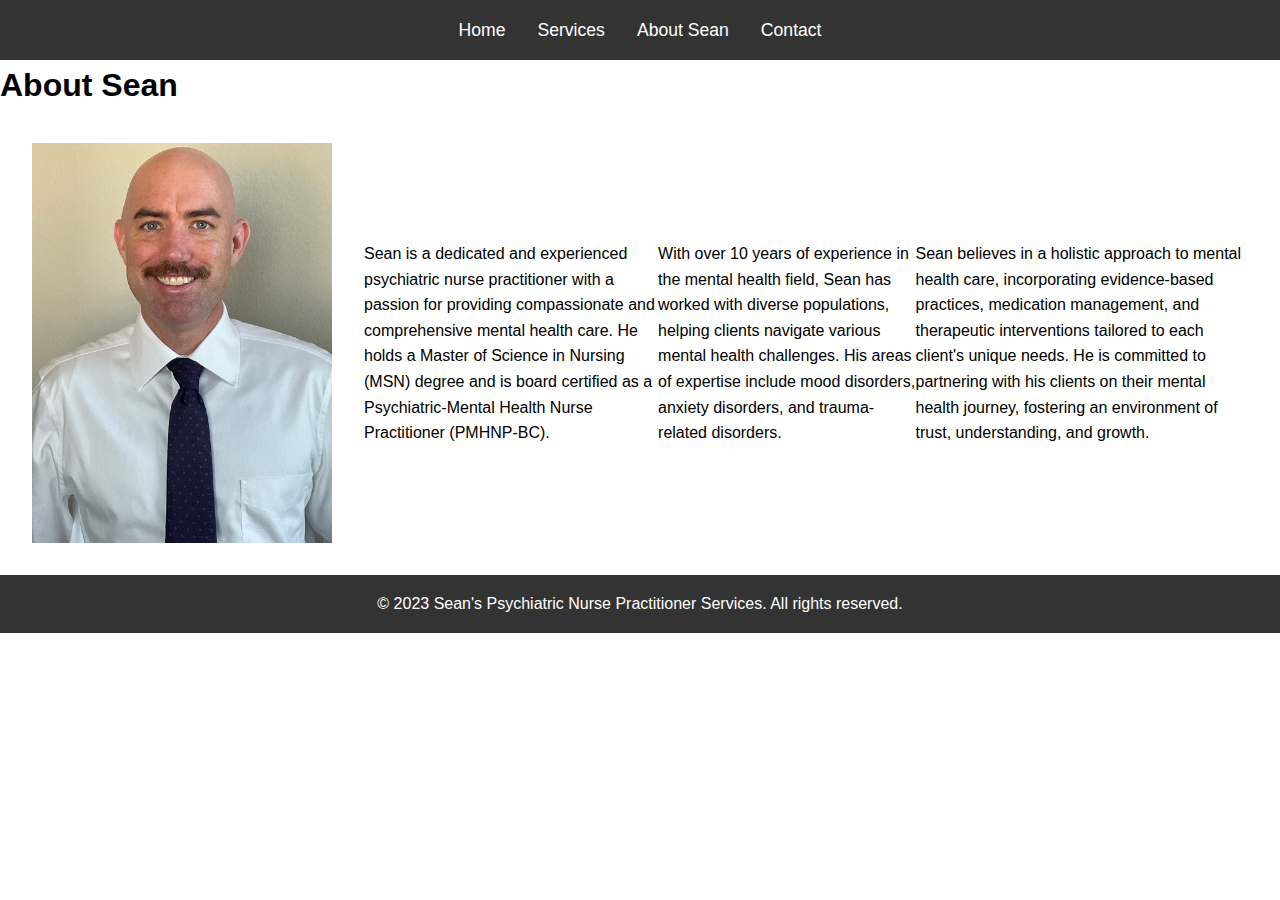
==== about.html @ 8e4c3760 "V2" ====
<!DOCTYPE html>
<html lang="en">
<head>
    <meta charset="UTF-8">
    <meta name="viewport" content="width=device-width, initial-scale=1.0">
    <title>About Sean | Sean's Psychiatric Nurse Practitioner Services</title>
    <link rel="stylesheet" href="assets/css/style.css">
</head>
<body>
    <header>
        <nav>
            <ul>
                <li><a href="index.html">Home</a></li>
                <li><a href="services.html">Services</a></li>
                <li><a href="about.html">About Sean</a></li>
                <li><a href="contact.html">Contact</a></li>
            </ul>
        </nav>
    </header>

    <main>
        <section class="about-sean">
            <h1>About Sean</h1>
            <div class="about-content">
                <img src="assets/images/sean.jpg" alt="Sean's Portrait" class="sean-portrait">
                <p>Sean is a dedicated and experienced psychiatric nurse practitioner with a passion for providing compassionate and comprehensive mental health care. He holds a Master of Science in Nursing (MSN) degree and is board certified as a Psychiatric-Mental Health Nurse Practitioner (PMHNP-BC).</p>

                <p>With over 10 years of experience in the mental health field, Sean has worked with diverse populations, helping clients navigate various mental health challenges. His areas of expertise include mood disorders, anxiety disorders, and trauma-related disorders.</p>

                <p>Sean believes in a holistic approach to mental health care, incorporating evidence-based practices, medication management, and therapeutic interventions tailored to each client's unique needs. He is committed to partnering with his clients on their mental health journey, fostering an environment of trust, understanding, and growth.</p>
            </div>
        </section>
    </main>

    <footer>
        <p>&copy; 2023 Sean's Psychiatric Nurse Practitioner Services. All rights reserved.</p>
    </footer>
</body>
</html>
---- assets/css/style.css ----
* {
    margin: 0;
    padding: 0;
    box-sizing: border-box;
}

body {
    font-family: Arial, sans-serif;
    line-height: 1.6;
}

header {
    background: #333;
    padding: 1rem;
}

nav ul {
    display: flex;
    justify-content: center;
    list-style: none;
}

nav ul li {
    margin: 0 1rem;
}

nav ul li a {
    color: #fff;
    text-decoration: none;
    font-size: 1.1rem;
}

nav ul li a:hover {
    text-decoration: underline;
}

.hero {
    background: linear-gradient(rgba(0, 0, 0, 0.4), rgba(0, 0, 0, 0.4)), url('../images/nurse_practitioner_background.jpg') no-repeat center center/cover;
    height: 100vh;
    display: flex;
    justify-content: center;
    align-items: center;
    flex-direction: column;
    text-align: center;
    color: #fff;
    padding: 0 2rem;
}

.hero h1 {
    font-size: 3rem;
    margin-bottom: 1rem;
}

.hero p {
    font-size: 1.5rem;
    margin-bottom: 1rem;
}

.cta-button {
    background: #333;
    color: #fff;
    font-size: 1.2rem;
    padding: 0.5rem 1rem;
    text-decoration: none;
    border-radius: 5px;
}

.cta-button:hover {
    background: #444;
}

footer {
    background: #333;
    color: #fff;
    padding: 1rem;
    text-align: center;
}

/* ... (existing styles) ... */

.about-content {
    display: flex;
    flex-direction: column;
    align-items: center;
    padding: 2rem;
}

.sean-portrait {
    width: 100%;
    max-width: 300px;
    height: auto;
    margin-bottom: 1rem;
}

/* Responsive layout for larger screens */
@media (min-width: 768px) {
    .about-content {
        flex-direction: row;
    }

    .sean-portrait {
        margin-right: 2rem;
        margin-bottom: 0;
    }
}

/* ... (remaining styles) ... */
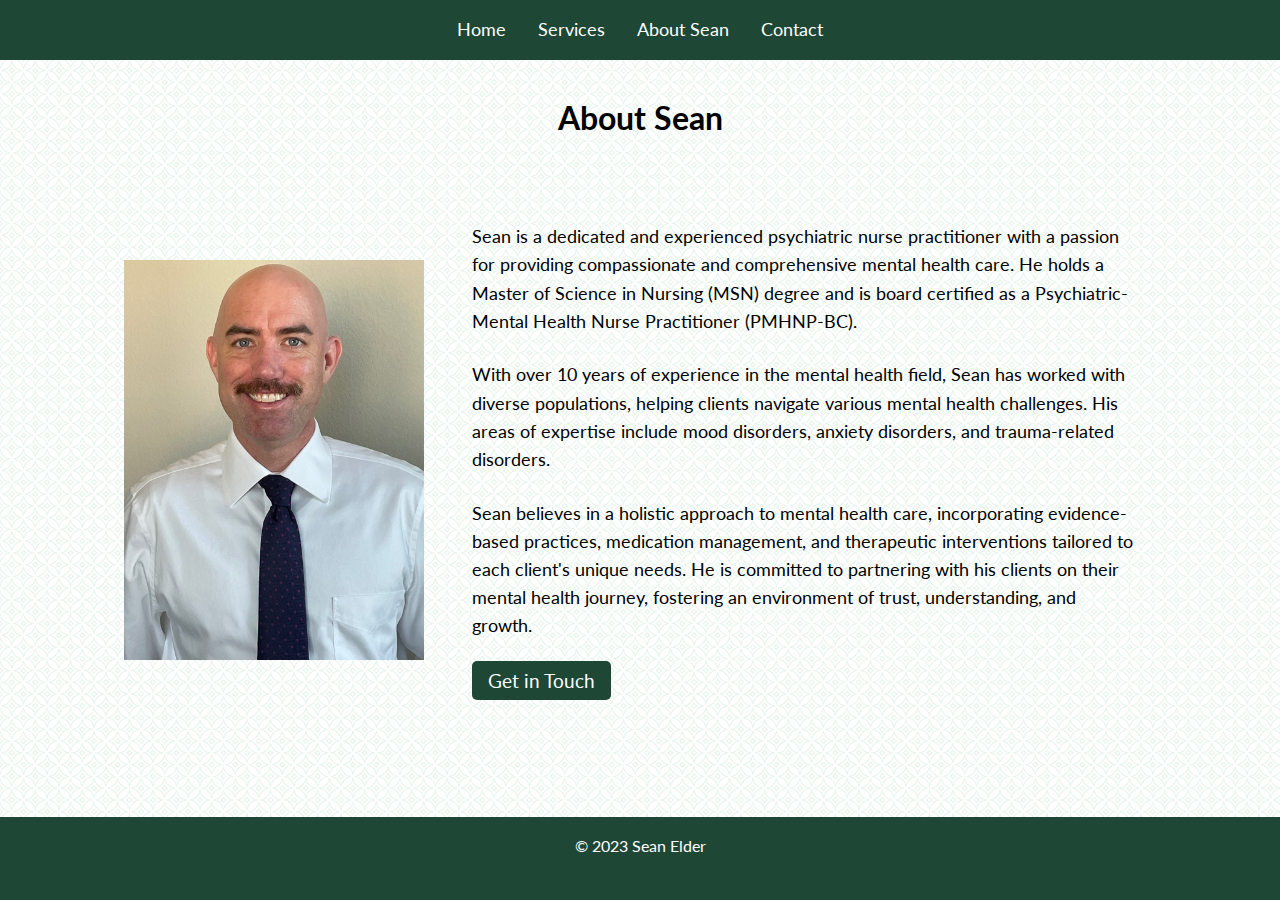
==== commit 60e3606d: "Updated design on About Page" ====
--- a/about.html
+++ b/about.html
@@ -5,8 +5,11 @@
     <meta name="viewport" content="width=device-width, initial-scale=1.0">
     <title>About Sean | Sean's Psychiatric Nurse Practitioner Services</title>
     <link rel="stylesheet" href="assets/css/style.css">
+    <link rel="preconnect" href="https://fonts.gstatic.com">
+<link href="https://fonts.googleapis.com/css2?family=Lato:wght@400;700&display=swap" rel="stylesheet">
+
 </head>
-<body>
+<body class ="about">
     <header>
         <nav>
             <ul>
@@ -23,17 +26,22 @@
             <h1>About Sean</h1>
             <div class="about-content">
                 <img src="assets/images/sean.jpg" alt="Sean's Portrait" class="sean-portrait">
-                <p>Sean is a dedicated and experienced psychiatric nurse practitioner with a passion for providing compassionate and comprehensive mental health care. He holds a Master of Science in Nursing (MSN) degree and is board certified as a Psychiatric-Mental Health Nurse Practitioner (PMHNP-BC).</p>
+                <div class="about-text">
+                    <p>Sean is a dedicated and experienced psychiatric nurse practitioner with a passion for providing compassionate and comprehensive mental health care. He holds a Master of Science in Nursing (MSN) degree and is board certified as a Psychiatric-Mental Health Nurse Practitioner (PMHNP-BC).</p>
 
-                <p>With over 10 years of experience in the mental health field, Sean has worked with diverse populations, helping clients navigate various mental health challenges. His areas of expertise include mood disorders, anxiety disorders, and trauma-related disorders.</p>
+                    <p>With over 10 years of experience in the mental health field, Sean has worked with diverse populations, helping clients navigate various mental health challenges. His areas of expertise include mood disorders, anxiety disorders, and trauma-related disorders.</p>
 
-                <p>Sean believes in a holistic approach to mental health care, incorporating evidence-based practices, medication management, and therapeutic interventions tailored to each client's unique needs. He is committed to partnering with his clients on their mental health journey, fostering an environment of trust, understanding, and growth.</p>
+                    <p>Sean believes in a holistic approach to mental health care, incorporating evidence-based practices, medication management, and therapeutic interventions tailored to each client's unique needs. He is committed to partnering with his clients on their mental health journey, fostering an environment of trust, understanding, and growth.</p>
+                    <a href="contact.html" class="cta-button">Get in Touch</a>
+                </div>
+               
             </div>
         </section>
     </main>
 
     <footer>
-        <p>&copy; 2023 Sean's Psychiatric Nurse Practitioner Services. All rights reserved.</p>
+        <p>&copy; 2023 Sean Elder</p>
     </footer>
 </body>
 </html>
+
--- a/assets/css/style.css
+++ b/assets/css/style.css
@@ -5,12 +5,22 @@
 }
 
 body {
-    font-family: Arial, sans-serif;
+    font-family: 'Lato', sans-serif;
     line-height: 1.6;
+    display: flex;
+    flex-direction: column;
+    min-height: 100vh;
+    background-image: linear-gradient(rgba(255, 255, 255, 0.8), rgba(255, 255, 255, 0.8)), url('../images/more-leaves.png');
+
+}
+
+
+main {
+    flex-grow: 1;
 }
 
 header {
-    background: #333;
+    background: #1e4735;
     padding: 1rem;
 }
 
@@ -57,7 +67,7 @@
 }
 
 .cta-button {
-    background: #333;
+    background: #1e4735;
     color: #fff;
     font-size: 1.2rem;
     padding: 0.5rem 1rem;
@@ -66,23 +76,28 @@
 }
 
 .cta-button:hover {
-    background: #444;
+    background: #1f5340;
 }
 
 footer {
-    background: #333;
+    background: #1e4735;
     color: #fff;
     padding: 1rem;
     text-align: center;
 }
 
-/* ... (existing styles) ... */
+p {
+    margin-bottom: 1.6rem; /* Adjust this value according to your preference */
+}
 
-.about-content {
-    display: flex;
-    flex-direction: column;
-    align-items: center;
+
+/* About Page CSS */
+
+ .about-sean h1 {
+    font-size: 2rem;
+    margin-bottom: 1rem;
     padding: 2rem;
+    text-align: center;
 }
 
 .sean-portrait {
@@ -90,6 +105,22 @@
     max-width: 300px;
     height: auto;
     margin-bottom: 1rem;
+} 
+
+.about-content {
+    display: flex;
+    flex-direction: column;
+    align-items: center;
+    padding: 2rem;
+    justify-content: center;
+    text-align: left;
+    font-size: 1.1rem;
+}
+
+.about-text {
+    padding-left: 1rem;
+    padding-right: 1rem;
+    max-width: 700px; 
 }
 
 /* Responsive layout for larger screens */
@@ -102,6 +133,9 @@
         margin-right: 2rem;
         margin-bottom: 0;
     }
+
+    .about-text {
+        flex-basis: 60%;
+    }
 }
-
-/* ... (remaining styles) ... */
+/* End About Page CSS */